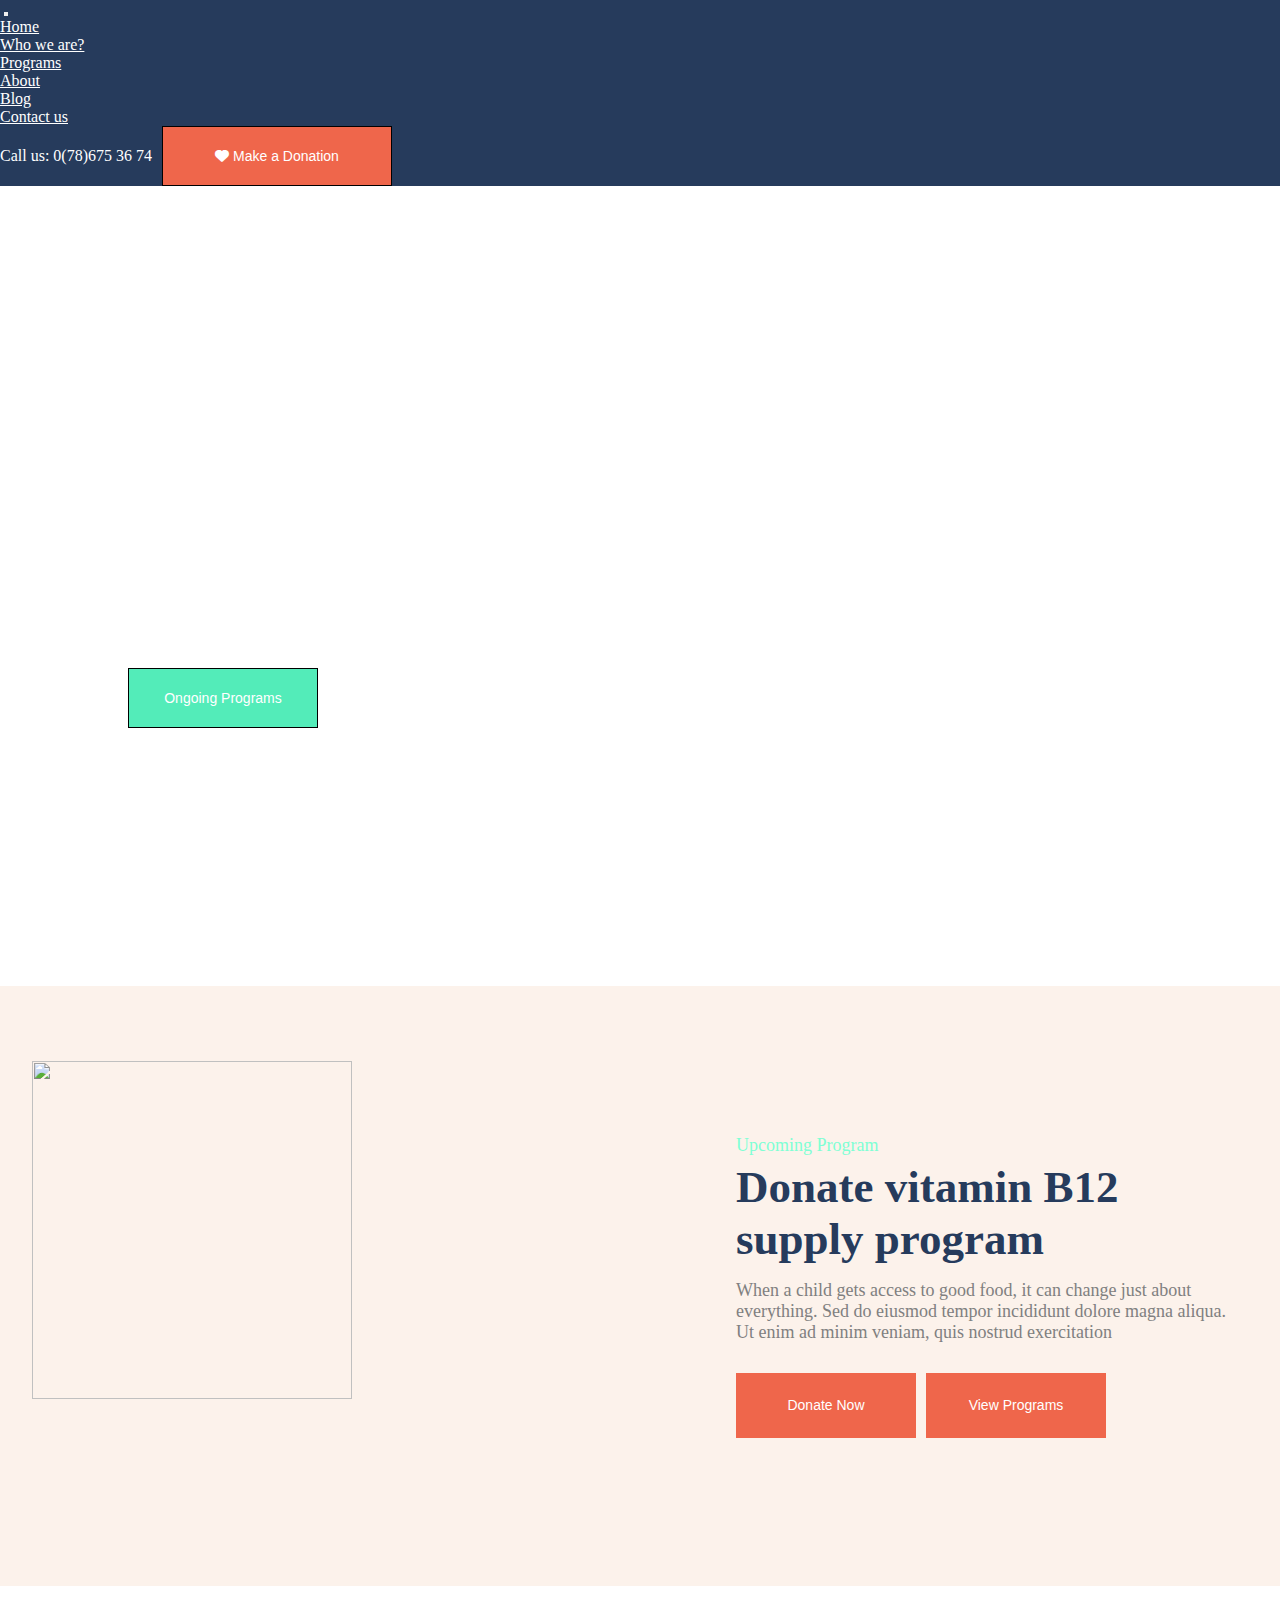
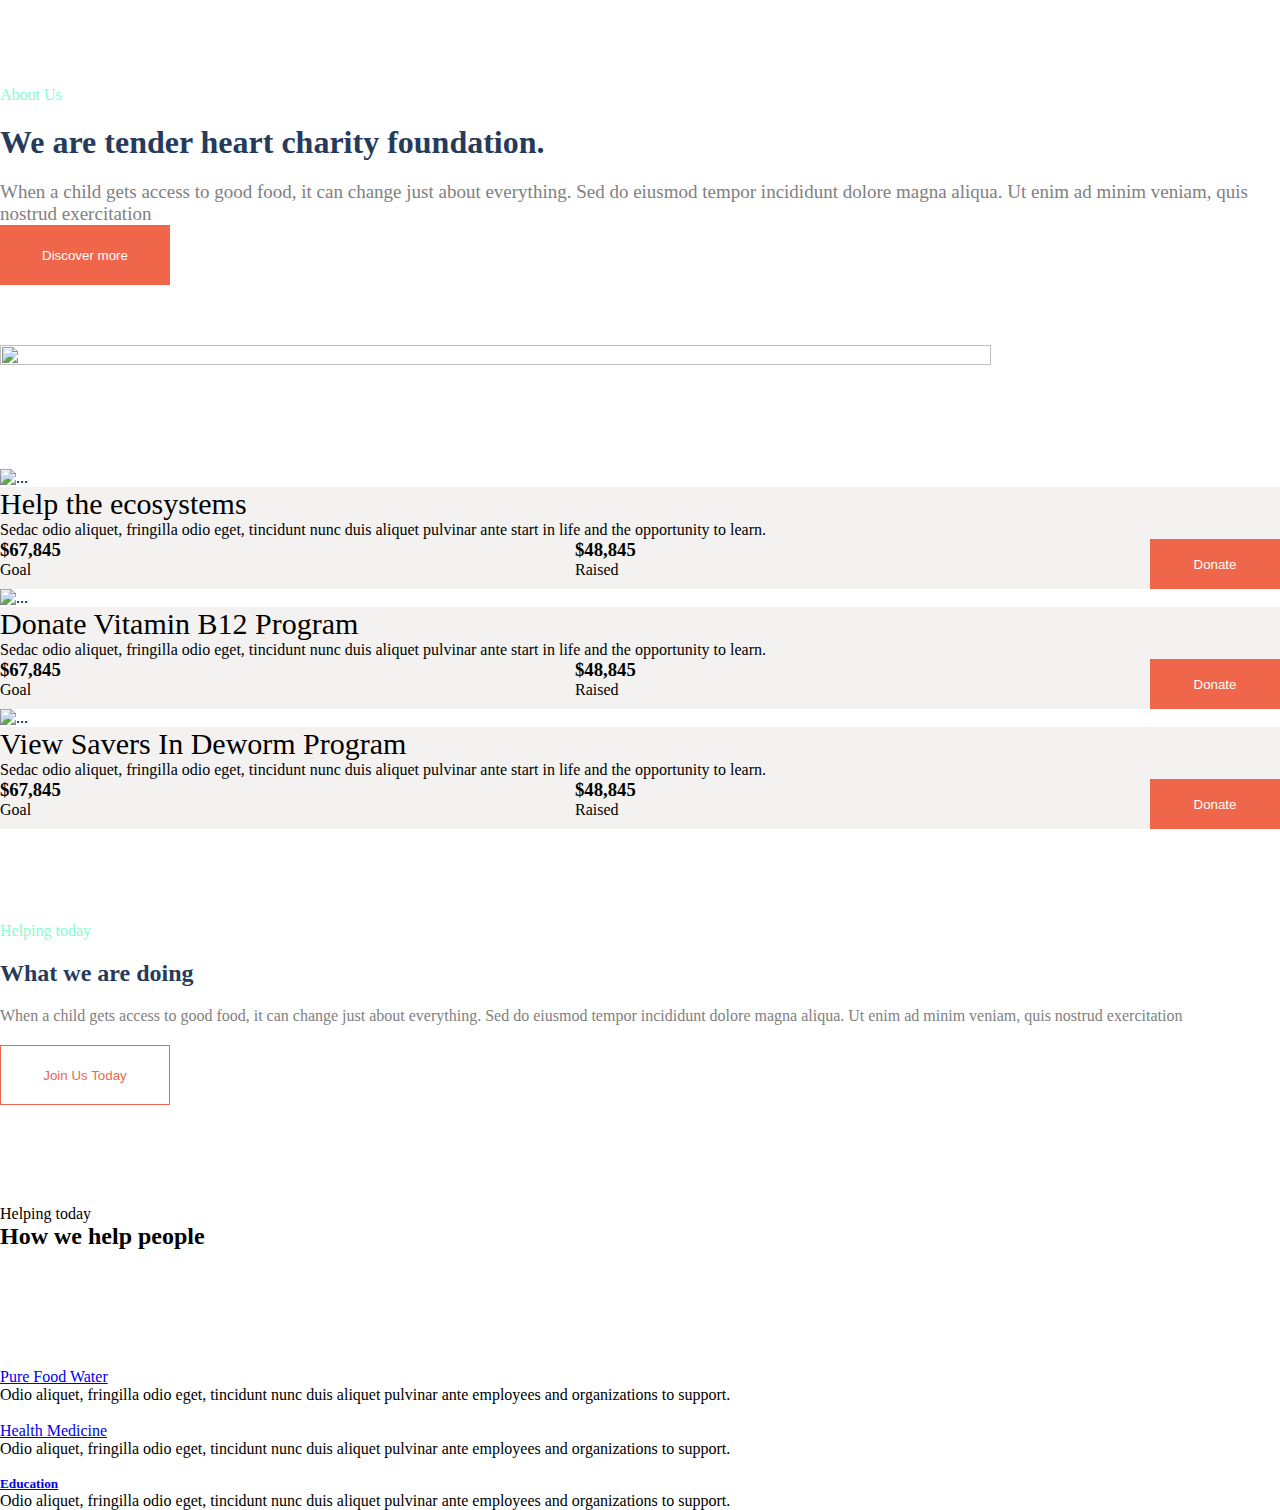
==== mini lahiye1/index.html @ c9a199ae "Add files via upload" ====
<!DOCTYPE html>
<html lang="en">

<head>
  <meta charset="UTF-8">
  <meta name="viewport" content="width=device-width, initial-scale=1.0">
  <link rel="stylesheet" href="style.css">
  <link href="https://cdn.jsdelivr.net/npm/bootstrap@5.3.2/dist/css/bootstrap.min.css" rel="stylesheet"
    integrity="sha384-T3c6CoIi6uLrA9TneNEoa7RxnatzjcDSCmG1MXxSR1GAsXEV/Dwwykc2MPK8M2HN" crossorigin="anonymous">
  <link rel="stylesheet" href="https://cdnjs.cloudflare.com/ajax/libs/font-awesome/6.5.1/css/all.min.css">
  <title>Charity</title>
</head>

<body>
  <script src="https://cdn.jsdelivr.net/npm/bootstrap@5.3.2/dist/js/bootstrap.bundle.min.js"
    integrity="sha384-C6RzsynM9kWDrMNeT87bh95OGNyZPhcTNXj1NW7RuBCsyN/o0jlpcV8Qyq46cDfL"
    crossorigin="anonymous"></script>
  <nav class="navbar navbar-expand-lg bg-body-tertiary">
    <div class="container-fluid">
      <a class="navbar-brand" href="#"><img
          src="https://preview.colorlib.com/theme/charitee/assets/img/logo/logo.png.webp" alt=""></a>
      <button class="navbar-toggler" type="button" data-bs-toggle="collapse" data-bs-target="#navbarText"
        aria-controls="navbarText" aria-expanded="false" aria-label="Toggle navigation">
        <span class="navbar-toggler-icon"></span>
      </button>
      <div class="collapse navbar-collapse" id="navbarText">
        <ul class="navbar-nav me-auto mb-2 mb-lg-0">
          <li class="nav-item">
            <a class="nav-link active" aria-current="page" href="#">Home</a>
          </li>
          <li class="nav-item">
            <a class="nav-link" href="#">Who we are?</a>
          </li>
          <li class="nav-item">
            <a class="nav-link" href="#">Programs</a>
          </li>
          <li class="nav-item">
            <a class="nav-link" href="#">About</a>
          </li>
          <li class="nav-item">
            <a class="nav-link" href="#">Blog</a>
          </li>
          <li class="nav-item">
            <a class="nav-link" href="#">Contact us</a>
          </li>
        </ul>
        <span class="navbar-text">
          Call us: 0(78)675 36 74
          <button class="button">
            <i class="fa-solid fa-heart"></i>
            Make a Donation
          </button>
        </span>
      </div>
    </div>
  </nav>
  <section class="section1"
    style="background-image: url(https://preview.colorlib.com/theme/charitee/assets/img/hero/h1_hero1.jpg.webp);">
    <div class="lorem">
      <h1>Give a helping hand to those who need it!</h1>
      <p>When a child gets access to good food, it can change just about everything.</p>
      <button class="button1">Ongoing Programs</button>
    </div>
  </section>
  <section class="section2" style="background-color: #FCF2EB;">
    <img class="img" src="https://preview.colorlib.com/theme/charitee/assets/img/gallery/about1.jpg.webp" alt="">
    <div class="yazilar">
      <div class="yazi1">
        <p class="up">Upcoming Program</p>
        <h1 class="donate">Donate vitamin B12 supply program</h1>
        <p class="when">When a child gets access to good food, it can change just about everything. Sed do eiusmod
          tempor incididunt dolore magna aliqua. Ut enim ad minim veniam, quis nostrud exercitation</p>
      </div>
      <div class="buttonlar">
        <button class="button2">Donate Now</button>
        <button class="button2">View Programs</button>
      </div>
    </div>
  </section>
  <div class="container">
    <div class="row">
      <div class="col-xxl-5 col-xl-5 col-lg-6 col-md-9 text1">
        <div class="about">
          <div class="yazilar2">
            <span>About Us</span>
            <h1>We are tender heart charity foundation.</h1>
            <p>When a child gets access to good food, it can change just about everything. Sed do eiusmod tempor
              incididunt dolore magna aliqua. Ut enim ad minim veniam, quis nostrud exercitation</p>
          </div>
          <button class="button3">Discover more</button>
        </div>
      </div>
      <div class="offset-xxl-1 col-xxl-6 col-xl-7 col-lg-6 col-md-10 picture">
        <div class="aboutimg">
          <img src="https://preview.colorlib.com/theme/charitee/assets/img/gallery/about2.png.webp" alt="">
        </div>
      </div>
    </div>
  </div>
  <div class="row row-cols-1 row-cols-md-3 g-4">
    <div class="col">
      <div class="card h-100">
        <img src="https://preview.colorlib.com/theme/charitee/assets/img/gallery/class-img1.jpg.webp"
          class="card-img-top" alt="...">
        <div class="card-body">
          <a class="card-title">Help the ecosystems</a>
          <p class="card-text">Sedac odio aliquet, fringilla odio eget, tincidunt nunc duis aliquet pulvinar ante start
            in life and the opportunity to learn.</p>
        </div>
        <div class="card-footer">
          <div class="footer">
            <div class="qiymet">
              <h3>$67,845</h3>
              <p>Goal</p>
            </div>
            <div class="text">
              <h3>$48,845</h3>
              <p>Raised</p>
            </div>
            <button class="button4">Donate</button>
          </div>
        </div>
      </div>
    </div>
    <div class="col">
      <div class="card h-100">
        <img src="https://preview.colorlib.com/theme/charitee/assets/img/gallery/class-img2.jpg.webp"
          class="card-img-top" alt="...">
        <div class="card-body">
          <a class="card-title">Donate Vitamin B12 Program</a>
          <p class="card-text">Sedac odio aliquet, fringilla odio eget, tincidunt nunc duis aliquet pulvinar ante start
            in life and the opportunity to learn.</p>
        </div>
        <div class="card-footer">
          <div class="footer">
            <div class="qiymet">
              <h3>$67,845</h3>
              <p>Goal</p>
            </div>
            <div class="text">
              <h3>$48,845</h3>
              <p>Raised</p>
            </div>
            <button class="button4">Donate</button>
          </div>
        </div>
      </div>
    </div>
    <div class="col">
      <div class="card h-100">
        <img src="https://preview.colorlib.com/theme/charitee/assets/img/gallery/class-img3.jpg.webp"
          class="card-img-top" alt="...">
        <div class="card-body">
          <a class="card-title">View Savers In Deworm Program</a>
          <p class="card-text">Sedac odio aliquet, fringilla odio eget, tincidunt nunc duis aliquet pulvinar ante start
            in life and the opportunity to learn.</p>
        </div>
        <div class="card-footer">
          <div class="footer">
            <div class="qiymet">
              <h3>$67,845</h3>
              <p>Goal</p>
            </div>
            <div class="text">
              <h3>$48,845</h3>
              <p>Raised</p>
            </div>
            <button class="button4">Donate</button>
          </div>
        </div>
      </div>
    </div>
  </div>
  </div>
  <div class="about-area1 section-padding">
    <div class="container">
      <div class="row align-items-center">
        <div class="offset-xl-1 col-xxl-5 col-xl-5 col-lg-6 col-md-6">
          <div class="about-img1 about-img">
            <img src="https://preview.colorlib.com/theme/charitee/assets/img/gallery/about3.jpg.webp" alt="">
          </div>
        </div>
        <div class="offset-xl-1 col-xxl-5 col-xl-5 col-lg-6 col-md-6">
          <div class="about-caption about-caption1">
            <div class="section-tittle m-0">
              <span>Helping today</span>
              <h2>What we are doing</h2>
              <p class="mb-30">When a child gets access to good food, it can change just about everything. Sed do
                eiusmod tempor incididunt dolore magna aliqua. Ut enim ad minim veniam, quis nostrud exercitation</p>
              <button>Join Us Today</button>
            </div>
          </div>
        </div>
      </div>
    </div>
  </div>
  <div class="our-services-area section-img-bg" style="background-image: url(https://preview.colorlib.com/theme/charitee/assets/img/gallery/section-bg1.jpg.webp);">
    <div class="container">
      <div class="row justify-content-center mb-25">
        <div class="col-xl-12">
          <div class="section-tittle section-tittle2">
            <span>Helping today</span>
            <h2>How we help people</h2>
          </div>
        </div>
      </div>
      <div class="row justify-content-between">
        <div class="col-xl-3 col-lg-4 col-md-4 col-sm-6">
          <div class="single-services1 text-center">
            <div class="services-ion">
              <img src="https://preview.colorlib.com/theme/charitee/assets/img/icon/services1.svg" alt="">
            </div>
            <div class="services-cap">
              <p><a href="#">Pure Food Water</a></p>
              <p>Odio aliquet, fringilla odio eget, tincidunt
                nunc duis aliquet pulvinar ante employees and organizations to support.</p>
            </div>
          </div>
        </div>
        <div class="col-xl-3 col-lg-4 col-md-4 col-sm-6">
          <div class="single-services1 text-center">
            <div class="services-ion">
              <img src="https://preview.colorlib.com/theme/charitee/assets/img/icon/services2.svg" alt="">
            </div>
            <div class="services-cap">
              <p><a href="#">Health Medicine</a></p>
              <p>Odio aliquet, fringilla odio eget, tincidunt
                nunc duis aliquet pulvinar ante employees and organizations to support.</p>
            </div>
          </div>
        </div>
        <div class="col-xl-3 col-lg-4 col-md-4 col-sm-6">
          <div class="single-services1 text-center">
            <div class="services-ion">
              <img src="https://preview.colorlib.com/theme/charitee/assets/img/icon/services3.svg" alt="">
            </div>
            <div class="services-cap">
              <h5><a href="#">Education</a></h5>
              <p>Odio aliquet, fringilla odio eget, tincidunt nunc duis aliquet pulvinar ante employees and organizations to support.</p>
            </div>
          </div>
        </div>
      </div>
    </div>
  </div>
</body>

</html>
---- mini lahiye1/style.css ----
* {
  margin: 0px;
  padding: 0px;
}

body .navbar {
  background-color: #263B5C !important;
}
body .navbar .collapse ul li a {
  color: white !important;
}
body .navbar .collapse ul li a:hover {
  color: aquamarine !important;
}
body .navbar .navbar-text {
  color: white !important;
  display: flex;
  align-items: center;
  gap: 10px;
}
body .navbar .navbar-text .button {
  cursor: pointer;
  width: 230px;
  height: 60px;
  background-color: #EF664B;
  color: white;
  font-size: 14px;
  border: 1px solid black;
}
body .navbar .navbar-text .button:hover {
  background-color: transparent !important;
  border: 1px solid white !important;
}
body .section1 {
  width: 100%;
  height: 800px;
  background-position: center;
}
body .section1 .lorem {
  display: flex;
  flex-direction: column;
  height: 100%;
  align-items: center;
  justify-content: center;
  margin-left: 100px;
  gap: 20px;
}
body .section1 .lorem h1 {
  font-size: 50px;
}
body .section1 .lorem p {
  font-size: 30px;
}
body .section1 .lorem h1, body .section1 .lorem p {
  color: white;
}
body .section1 .button1 {
  width: 190px;
  height: 60px;
  background-color: rgb(83, 236, 185);
  color: white;
  font-size: 14px;
  border: 1px solid black;
  align-self: flex-start;
  margin-left: 28px;
}
body .section1 .button1:hover {
  border: 1px solid white;
  background-color: transparent;
  cursor: pointer;
}
body .section2 {
  display: flex;
  width: 100%;
  background-color: #FCF2EB;
  height: 600px;
  justify-content: space-around;
  align-items: center;
}
body .section2 .img {
  width: 50%;
  height: 75%;
}
body .section2 .yazilar {
  height: 100%;
  width: 40%;
  display: flex;
  flex-direction: column;
  justify-content: center;
  align-items: flex-start;
  gap: 30px;
}
body .section2 .yazilar .yazi1 {
  display: flex;
  flex-direction: column;
  justify-content: space-between;
  gap: 15px;
}
body .section2 .yazilar .yazi1 .up {
  color: aquamarine;
  font-size: 18px;
}
body .section2 .yazilar .yazi1 .donate {
  color: #263B5C;
  font-size: 45px;
  margin-top: -10px;
}
body .section2 .yazilar .yazi1 .when {
  color: gray;
  font-size: 18px;
}
body .section2 .yazilar .buttonlar {
  display: flex;
  gap: 10px;
}
body .section2 .yazilar .buttonlar .button2 {
  cursor: pointer;
  width: 180px;
  height: 65px;
  background-color: #EF664B;
  color: white;
  border: none;
  font-size: 14px;
}
body .section2 .yazilar .buttonlar .button2:hover {
  background-color: transparent !important;
  border: 2px solid #EF664B !important;
  color: #EF664B;
}
body .container .row .text1 .about .yazilar2 {
  display: flex;
  flex-direction: column;
  justify-content: space-around;
  gap: 20px;
  margin-top: 100px;
}
body .container .row .text1 .about .yazilar2 span {
  color: aquamarine;
}
body .container .row .text1 .about .yazilar2 h1 {
  color: #263B5C;
}
body .container .row .text1 .about .yazilar2 p {
  font-size: 19px;
  color: gray;
}
body .container .row .text1 .about .button3 {
  width: 170px;
  height: 60px;
  background-color: #EF664B;
  color: white;
  border: none;
}
body .container .row .text1 .about .button3:hover {
  background-color: white;
  color: #EF664B;
  border: 1px solid #EF664B;
}
body .container .row .picture .aboutimg img {
  width: 88%;
  height: 75%;
  margin-top: 60px;
}
body .row {
  margin-top: 100px !important;
}
body .row .col {
  overflow: hidden;
}
body .row .col .card .card-body {
  background-color: #F4F2F1;
}
body .row .col .card .card-body a {
  text-decoration: none;
  font-size: 30px;
  cursor: pointer;
}
body .row .col .card .card-body a:hover {
  color: #EF664B;
}
body .row .col .card .card-footer {
  background-color: #F4F2F1 !important;
  border: none !important;
}
body .row .col .card .card-footer .footer {
  display: flex;
  flex-direction: row;
  justify-content: space-between;
}
body .row .col .card .card-footer .footer .qiymet {
  display: flex;
  flex-direction: column;
}
body .row .col .card .card-footer .footer .text {
  display: flex;
  flex-direction: column;
}
body .row .col .card .card-footer .footer .button4 {
  width: 130px;
  height: 50px;
  background-color: #EF664B;
  color: white;
  border: none;
}
body .row .col .card .card-footer .footer .button4:hover {
  background-color: white;
  color: #EF664B;
  border: 1px solid #EF664B;
}
body .about-area1 .container .row .col-xxl-5 .about-caption .section-tittle {
  margin-top: -25px;
  display: flex;
  justify-content: space-between;
  flex-direction: column;
  gap: 20px;
}
body .about-area1 .container .row .col-xxl-5 .about-caption .section-tittle span {
  color: aquamarine;
}
body .about-area1 .container .row .col-xxl-5 .about-caption .section-tittle h2 {
  color: #263B5C;
}
body .about-area1 .container .row .col-xxl-5 .about-caption .section-tittle p {
  color: gray;
}
body .about-area1 .container .row .col-xxl-5 .about-caption .section-tittle button {
  width: 170px;
  height: 60px;
  color: #EF664B;
  border: 1px solid #EF664B;
  background-color: white;
}
body .about-area1 .container .row .col-xxl-5 .about-caption .section-tittle button:hover {
  border: none;
  color: white;
  background-color: #EF664B;
  transition: 1s;
}

@media only screen and (max-width: 450px) {
  .section1 {
    height: 400px !important;
    width: 100%;
    background-size: cover;
    overflow: hidden;
  }
  .lorem {
    width: 98%;
    gap: 5px;
    margin-left: 5px !important;
  }
  .lorem p {
    font-size: 15px !important;
  }
  .lorem h1 {
    font-size: 30px !important;
  }
  .img {
    width: 98% !important;
    height: 50%;
  }
  .yazilar {
    width: 100% !important;
    justify-content: flex-start;
  }
  .yazi1 {
    width: 98%;
  }
  .up {
    font-size: 10px;
  }
  .donate {
    font-size: 17px !important;
  }
  .when {
    font-size: 15px;
  }
  .buttonlar {
    width: 100%;
    flex-direction: column;
    align-items: flex-start;
    margin-left: 30px;
    justify-content: flex-start;
    margin-top: -30px;
  }
  .button2 {
    height: 50px;
  }
  .section2 {
    display: flex;
    flex-direction: column !important;
    width: 100%;
    height: 730px !important;
  }
}
@media only screen and (max-width: 600px) {
  .section1 {
    height: 450px !important;
    width: 100%;
    background-size: cover;
  }
  .lorem {
    width: 95% !important;
    gap: 10px;
    margin-left: 20px !important;
  }
  .lorem p {
    font-size: 20px !important;
  }
  .lorem h1 {
    font-size: 30px !important;
  }
  .section2 {
    width: 100%;
    align-items: center;
    justify-content: center;
    overflow: hidden;
  }
  .img {
    width: 90% !important;
    height: 90% !important;
    margin-top: 80px !important;
    margin-left: 10px !important;
  }
  .yazilar {
    width: 100% !important;
    height: 49%;
    justify-content: flex-start;
    align-items: flex-start;
  }
  .up {
    font-size: 13px;
  }
  .donate {
    font-size: 20px;
  }
  .when {
    font-size: 17px;
  }
}
@media only screen and (max-width: 777px) {
  .section1 {
    height: 600px;
    width: 100%;
    background-size: cover;
    overflow: hidden;
  }
  .lorem {
    width: 75%;
    gap: 10px;
    margin-left: 15px !important;
  }
  .lorem p {
    font-size: 25px;
    overflow: hidden;
  }
  .lorem h1 {
    font-size: 37px;
    overflow: hidden;
  }
  .section2 {
    height: 990px !important;
    width: 100%;
    flex-direction: column;
  }
  .img {
    width: 80% !important;
    height: 50%;
    margin-top: 200px;
    margin-left: 25px !important;
  }
  .yazilar {
    width: 80% !important;
  }
}
@media only screen and (max-width: 991px) {
  .section1 {
    width: 100%;
    overflow: hidden;
    background-size: cover;
  }
  .lorem {
    width: 65%;
  }
  .lorem p {
    font-size: 30px;
  }
  .lorem h1 {
    font-size: 40px;
  }
  .section2 {
    display: flex;
    flex-direction: column;
    width: 100%;
    height: 800px;
    overflow: hidden;
  }
  .img {
    margin-top: 70px;
    margin-left: -130px;
    width: 60%;
  }
  .yazilar {
    justify-content: flex-start;
    width: 60% !important;
  }
  .button2 {
    width: 110px !important;
  }
}
@media only screen and (min-width: 992px) {
  .section1 {
    width: 100%;
    height: 800px;
  }
  .lorem {
    width: 50%;
    height: 100%;
  }
  .lorem h1 {
    font-size: 45px;
    overflow: hidden;
  }
  .lorem p {
    font-size: 27px;
    overflow: hidden;
  }
}/*# sourceMappingURL=style.css.map */
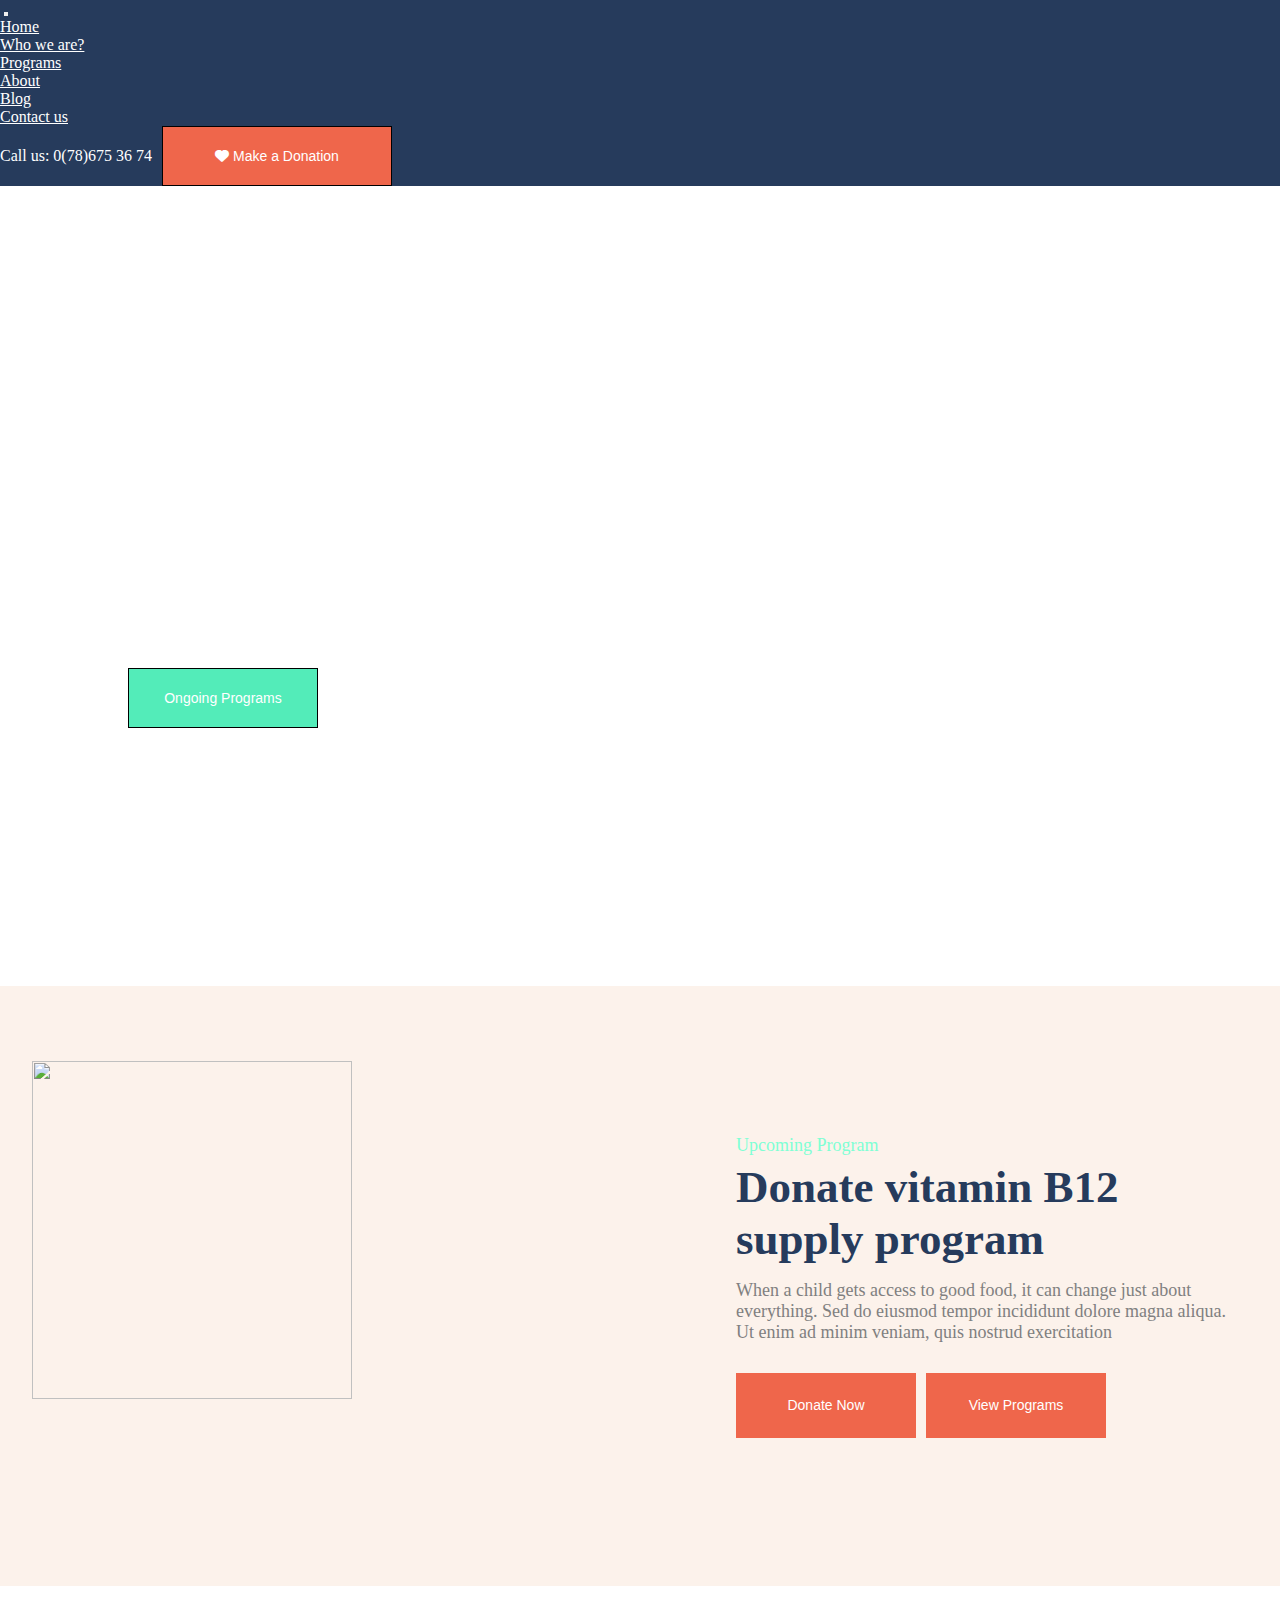
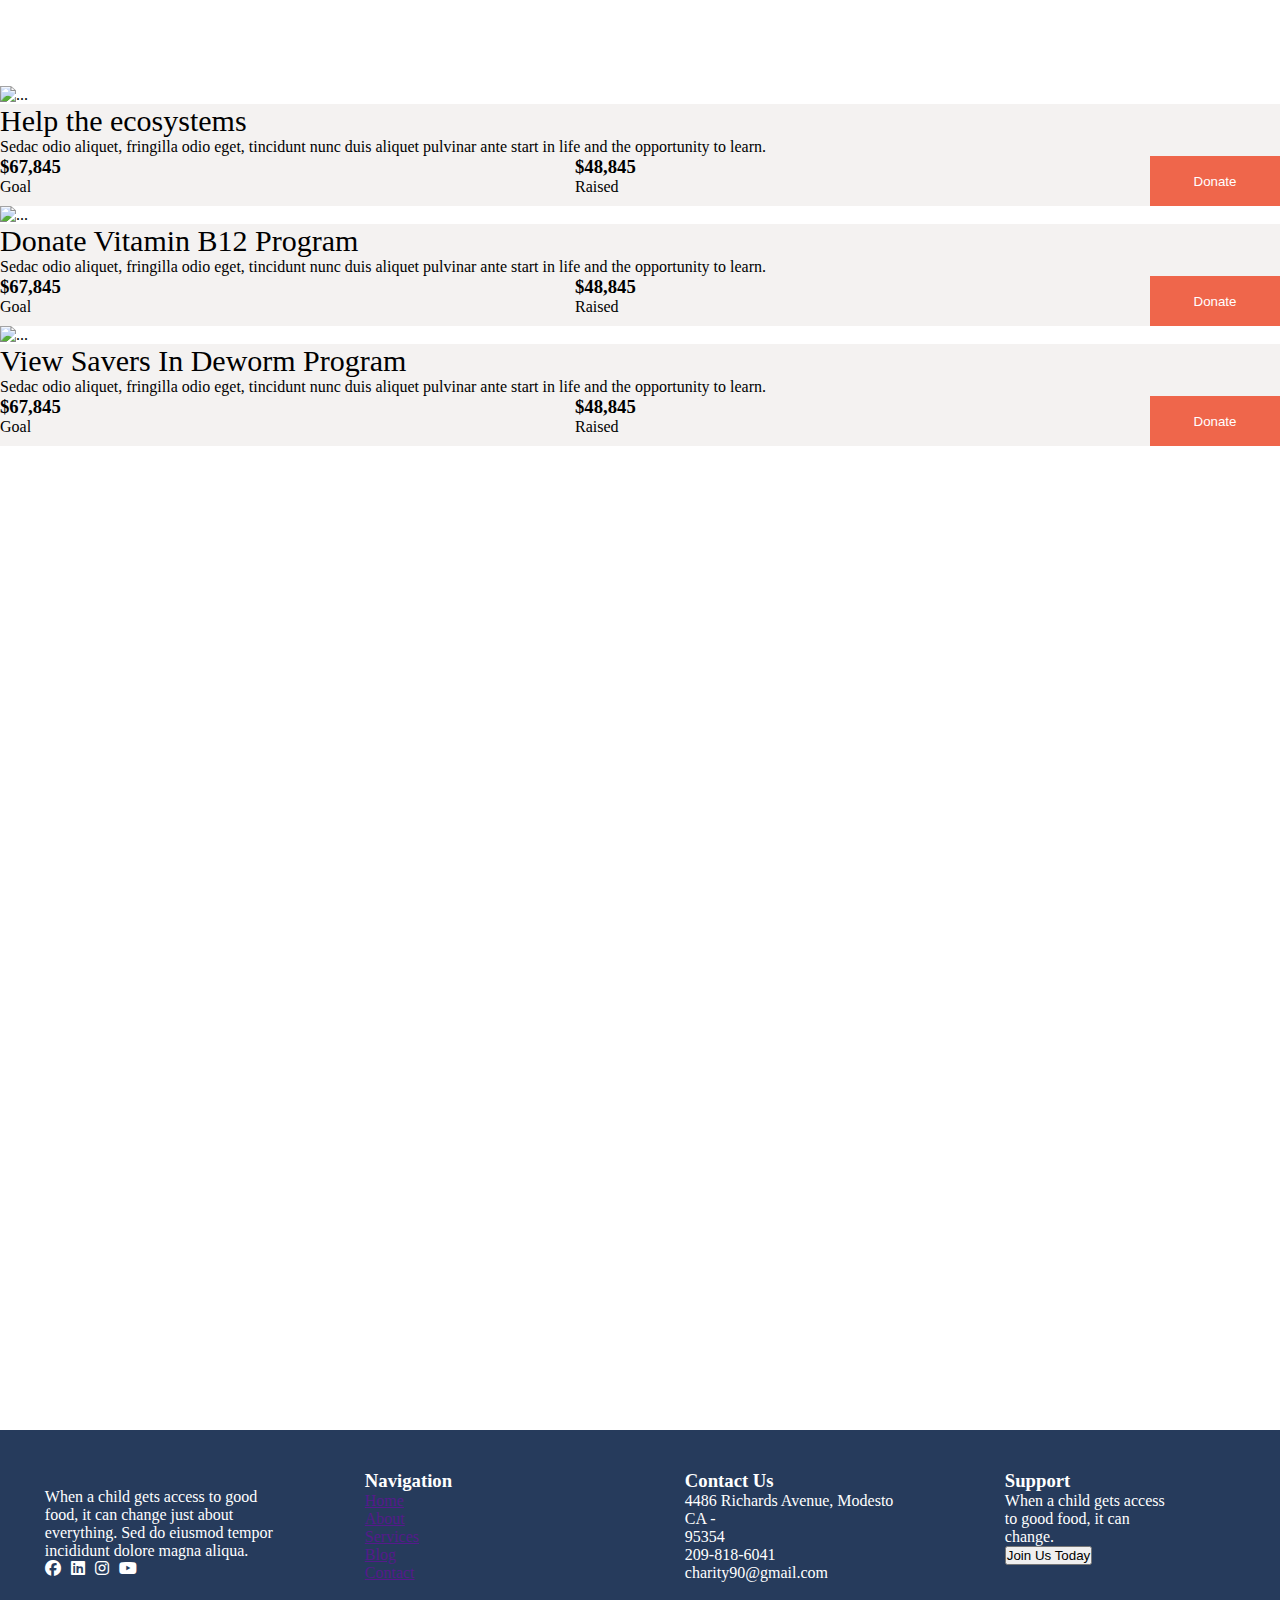
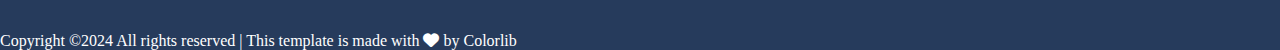
==== commit 35a1036a: "Add files via upload" ====
--- a/mini lahiye1/index.html
+++ b/mini lahiye1/index.html
@@ -77,7 +77,7 @@
       </div>
     </div>
   </section>
-  <div class="container">
+  <!-- <div class="container">
     <div class="row">
       <div class="col-xxl-5 col-xl-5 col-lg-6 col-md-9 text1">
         <div class="about">
@@ -96,7 +96,7 @@
         </div>
       </div>
     </div>
-  </div>
+  </div> -->
   <div class="row row-cols-1 row-cols-md-3 g-4">
     <div class="col">
       <div class="card h-100">
@@ -146,7 +146,7 @@
         </div>
       </div>
     </div>
-    <div class="col">
+   <div class="col">
       <div class="card h-100">
         <img src="https://preview.colorlib.com/theme/charitee/assets/img/gallery/class-img3.jpg.webp"
           class="card-img-top" alt="...">
@@ -172,7 +172,7 @@
     </div>
   </div>
   </div>
-  <div class="about-area1 section-padding">
+ <!--   <div class="about-area1 section-padding">
     <div class="container">
       <div class="row align-items-center">
         <div class="offset-xl-1 col-xxl-5 col-xl-5 col-lg-6 col-md-6">
@@ -193,56 +193,66 @@
         </div>
       </div>
     </div>
-  </div>
-  <div class="our-services-area section-img-bg" style="background-image: url(https://preview.colorlib.com/theme/charitee/assets/img/gallery/section-bg1.jpg.webp);">
-    <div class="container">
-      <div class="row justify-content-center mb-25">
-        <div class="col-xl-12">
-          <div class="section-tittle section-tittle2">
-            <span>Helping today</span>
-            <h2>How we help people</h2>
-          </div>
-        </div>
-      </div>
-      <div class="row justify-content-between">
-        <div class="col-xl-3 col-lg-4 col-md-4 col-sm-6">
-          <div class="single-services1 text-center">
-            <div class="services-ion">
-              <img src="https://preview.colorlib.com/theme/charitee/assets/img/icon/services1.svg" alt="">
-            </div>
-            <div class="services-cap">
-              <p><a href="#">Pure Food Water</a></p>
-              <p>Odio aliquet, fringilla odio eget, tincidunt
-                nunc duis aliquet pulvinar ante employees and organizations to support.</p>
-            </div>
-          </div>
-        </div>
-        <div class="col-xl-3 col-lg-4 col-md-4 col-sm-6">
-          <div class="single-services1 text-center">
-            <div class="services-ion">
-              <img src="https://preview.colorlib.com/theme/charitee/assets/img/icon/services2.svg" alt="">
-            </div>
-            <div class="services-cap">
-              <p><a href="#">Health Medicine</a></p>
-              <p>Odio aliquet, fringilla odio eget, tincidunt
-                nunc duis aliquet pulvinar ante employees and organizations to support.</p>
-            </div>
-          </div>
-        </div>
-        <div class="col-xl-3 col-lg-4 col-md-4 col-sm-6">
-          <div class="single-services1 text-center">
-            <div class="services-ion">
-              <img src="https://preview.colorlib.com/theme/charitee/assets/img/icon/services3.svg" alt="">
-            </div>
-            <div class="services-cap">
-              <h5><a href="#">Education</a></h5>
-              <p>Odio aliquet, fringilla odio eget, tincidunt nunc duis aliquet pulvinar ante employees and organizations to support.</p>
-            </div>
-          </div>
-        </div>
-      </div>
-    </div>
-  </div>
+  </div> -->
+ <div class="howhelptoday" style="background-image:url(https://preview.colorlib.com/theme/charitee/assets/img/gallery/section-bg1.jpg.webp)";>
+  <div class="tittle">
+    <span>Helping Today</span>
+    <h1>How we help people</h1>
+  </div>
+  <div class="helping">
+    <div class="part">
+     <img src="https://preview.colorlib.com/theme/charitee/assets/img/icon/services1.svg" alt="">
+     <h2>Pure Food & Water</h2>
+     <p>Odio aliquet, fringilla odio eget, tincidunt nunc duis aliquet pulvinar ante employees and organizations to support.</p>
+    </div>
+    <div class="part">
+      <img src="https://preview.colorlib.com/theme/charitee/assets/img/icon/services2.svg" alt="">
+      <h2>Health & Medicine</h2>
+      <p>Odio aliquet, fringilla odio eget, tincidunt nunc duis aliquet pulvinar ante employees and organizations to support.</p>
+    </div>
+    <div class="part part3">
+      <img src="https://preview.colorlib.com/theme/charitee/assets/img/icon/services3.svg" alt="">
+      <h2>Education</h2>
+      <p>Odio aliquet, fringilla odio eget, tincidunt nunc duis aliquet pulvinar ante employees and organizations to support.</p>
+    </div>
+  </div>
+ </div>
+ <section class="map">
+  <iframe src="https://www.google.com/maps/embed?pb=!1m18!1m12!1m3!1d3038.189252999577!2d49.87186107587695!3d40.404658056374316!2m3!1f0!2f0!3f0!3m2!1i1024!2i768!4f13.1!3m3!1m2!1s0x40307d4c3e53016d%3A0x9f70a81900a2e631!2sMetro%20Park!5e0!3m2!1sen!2saz!4v1706690332845!5m2!1sen!2saz" width="100%" height="450" style="border:0;" allowfullscreen="" loading="lazy" referrerpolicy="no-referrer-when-downgrade"></iframe>
+ </section>
+<footer>
+  <div class="foot1">
+    <div class="foot1parts">
+      <img src="https://preview.colorlib.com/theme/charitee/assets/img/logo/logo2_footer.png.webp" alt="">
+      <p>When a child gets access to good food, it can change just about everything. Sed do eiusmod tempor incididunt dolore magna aliqua.</p>
+      <div class="socialicons">
+        <i class="fa-brands fa-facebook"></i>
+        <i class="fa-brands fa-linkedin"></i>
+        <i class="fa-brands fa-instagram"></i>
+        <i class="fa-brands fa-youtube"></i>
+      </div>
+    </div>
+    <div class="foot1parts navigation">
+      <h3>Navigation</h3>
+      <div><a href="">Home</a></div>
+      <div><a href="">About</a></div>
+      <div><a href="">Services</a></div>
+      <div><a href="">Blog</a></div>
+      <div><a href="">Contact</a></div>
+    </div>
+    <div class="foot1parts">
+      <h3>Contact Us</h3>
+      <p>4486 Richards Avenue, Modesto CA - <br> 95354</p>
+      <p>209-818-6041</p>
+      <p>charity90@gmail.com</p>
+    </div>
+    <div class="foot1parts">
+      <h3>Support</h3>
+      <p>When a child gets access <br> to good food, it can <br> change.</p>
+      <button>Join Us Today</button>
+    </div>
+  </div>
+  <div class="foot2">Copyright ©2024 All rights reserved | This template is made with <i class="fa-solid fa-heart"></i> by Colorlib</div>
+</footer>
 </body>
-
 </html>--- a/mini lahiye1/style.css
+++ b/mini lahiye1/style.css
@@ -155,11 +155,6 @@
   background-color: white;
   color: #EF664B;
   border: 1px solid #EF664B;
-}
-body .container .row .picture .aboutimg img {
-  width: 88%;
-  height: 75%;
-  margin-top: 60px;
 }
 body .row {
   margin-top: 100px !important;
@@ -236,7 +231,63 @@
   background-color: #EF664B;
   transition: 1s;
 }
-
+body .howhelptoday {
+  margin-top: 30px;
+  height: 500px;
+  width: 100%;
+  display: flex;
+  flex-direction: column;
+}
+body .howhelptoday .tittle {
+  width: 100%;
+  height: 200px;
+  display: flex;
+  flex-direction: column;
+  align-items: center;
+  justify-content: center;
+  color: white;
+}
+body .howhelptoday .helping {
+  display: flex;
+  flex-direction: row;
+  justify-content: space-around;
+  align-items: center;
+}
+body .howhelptoday .helping .part {
+  width: 20%;
+  display: flex;
+  flex-direction: column;
+  align-items: center;
+  justify-content: center;
+  color: white;
+}
+body .row {
+  width: 100%;
+}
+body footer {
+  background-color: #263B5C;
+  color: white;
+}
+body footer .foot1 {
+  display: flex;
+  flex-direction: row;
+  width: 100%;
+  justify-content: space-around;
+  margin-bottom: 50px;
+}
+body footer .foot1 .navigation {
+  display: flex;
+  flex-direction: column;
+}
+body footer .foot1 .foot1parts {
+  width: 18%;
+  margin-top: 40px;
+}
+body footer .foot1 .foot1parts .socialicons {
+  display: flex;
+  flex-direction: row;
+  gap: 10px;
+}
 @media only screen and (max-width: 450px) {
   .section1 {
     height: 400px !important;
@@ -292,6 +343,33 @@
     width: 100%;
     height: 730px !important;
   }
+  .about-img1 {
+    width: 100% !important;
+  }
+  .howhelptoday {
+    width: 100%;
+    height: -webkit-max-content !important;
+    height: -moz-max-content !important;
+    height: max-content !important;
+  }
+  .helping {
+    display: flex;
+    width: 100% !important;
+    flex-direction: column !important;
+  }
+  .part {
+    width: 80% !important;
+    font-size: 10px;
+  }
+  .part h2 {
+    font-size: 15px;
+  }
+  .tittle {
+    font-size: 10px;
+  }
+  .tittle h1 {
+    font-size: 15px;
+  }
 }
 @media only screen and (max-width: 600px) {
   .section1 {
@@ -337,6 +415,30 @@
   .when {
     font-size: 17px;
   }
+  .howhelptoday {
+    width: 100%;
+    height: -webkit-max-content !important;
+    height: -moz-max-content !important;
+    height: max-content !important;
+  }
+  .helping {
+    display: flex;
+    width: 100% !important;
+    flex-direction: column !important;
+  }
+  .part {
+    width: 70% !important;
+    font-size: 10px;
+  }
+  .part h2 {
+    font-size: 18px;
+  }
+  .tittle {
+    font-size: 13px;
+  }
+  .tittle h1 {
+    font-size: 15px;
+  }
 }
 @media only screen and (max-width: 777px) {
   .section1 {
@@ -372,6 +474,31 @@
   .yazilar {
     width: 80% !important;
   }
+  .howhelptoday {
+    width: 100%;
+    height: -webkit-max-content !important;
+    height: -moz-max-content !important;
+    height: max-content !important;
+  }
+  .helping {
+    display: flex;
+    width: 100% !important;
+    flex-wrap: wrap !important;
+    justify-content: space-between;
+  }
+  .part {
+    width: 40% !important;
+    font-size: 13px;
+  }
+  .part h2 {
+    font-size: 18px;
+  }
+  .tittle {
+    font-size: 13px;
+  }
+  .tittle h1 {
+    font-size: 18px;
+  }
 }
 @media only screen and (max-width: 991px) {
   .section1 {
@@ -407,6 +534,29 @@
   .button2 {
     width: 110px !important;
   }
+  .howhelptoday {
+    width: 100%;
+    height: -webkit-max-content !important;
+    height: -moz-max-content !important;
+    height: max-content !important;
+  }
+  .helping {
+    display: flex;
+    width: 100% !important;
+  }
+  .part {
+    width: 30%;
+    font-size: 13px;
+  }
+  .part h2 {
+    font-size: 18px;
+  }
+  .tittle {
+    font-size: 13px;
+  }
+  .tittle h1 {
+    font-size: 18px;
+  }
 }
 @media only screen and (min-width: 992px) {
   .section1 {
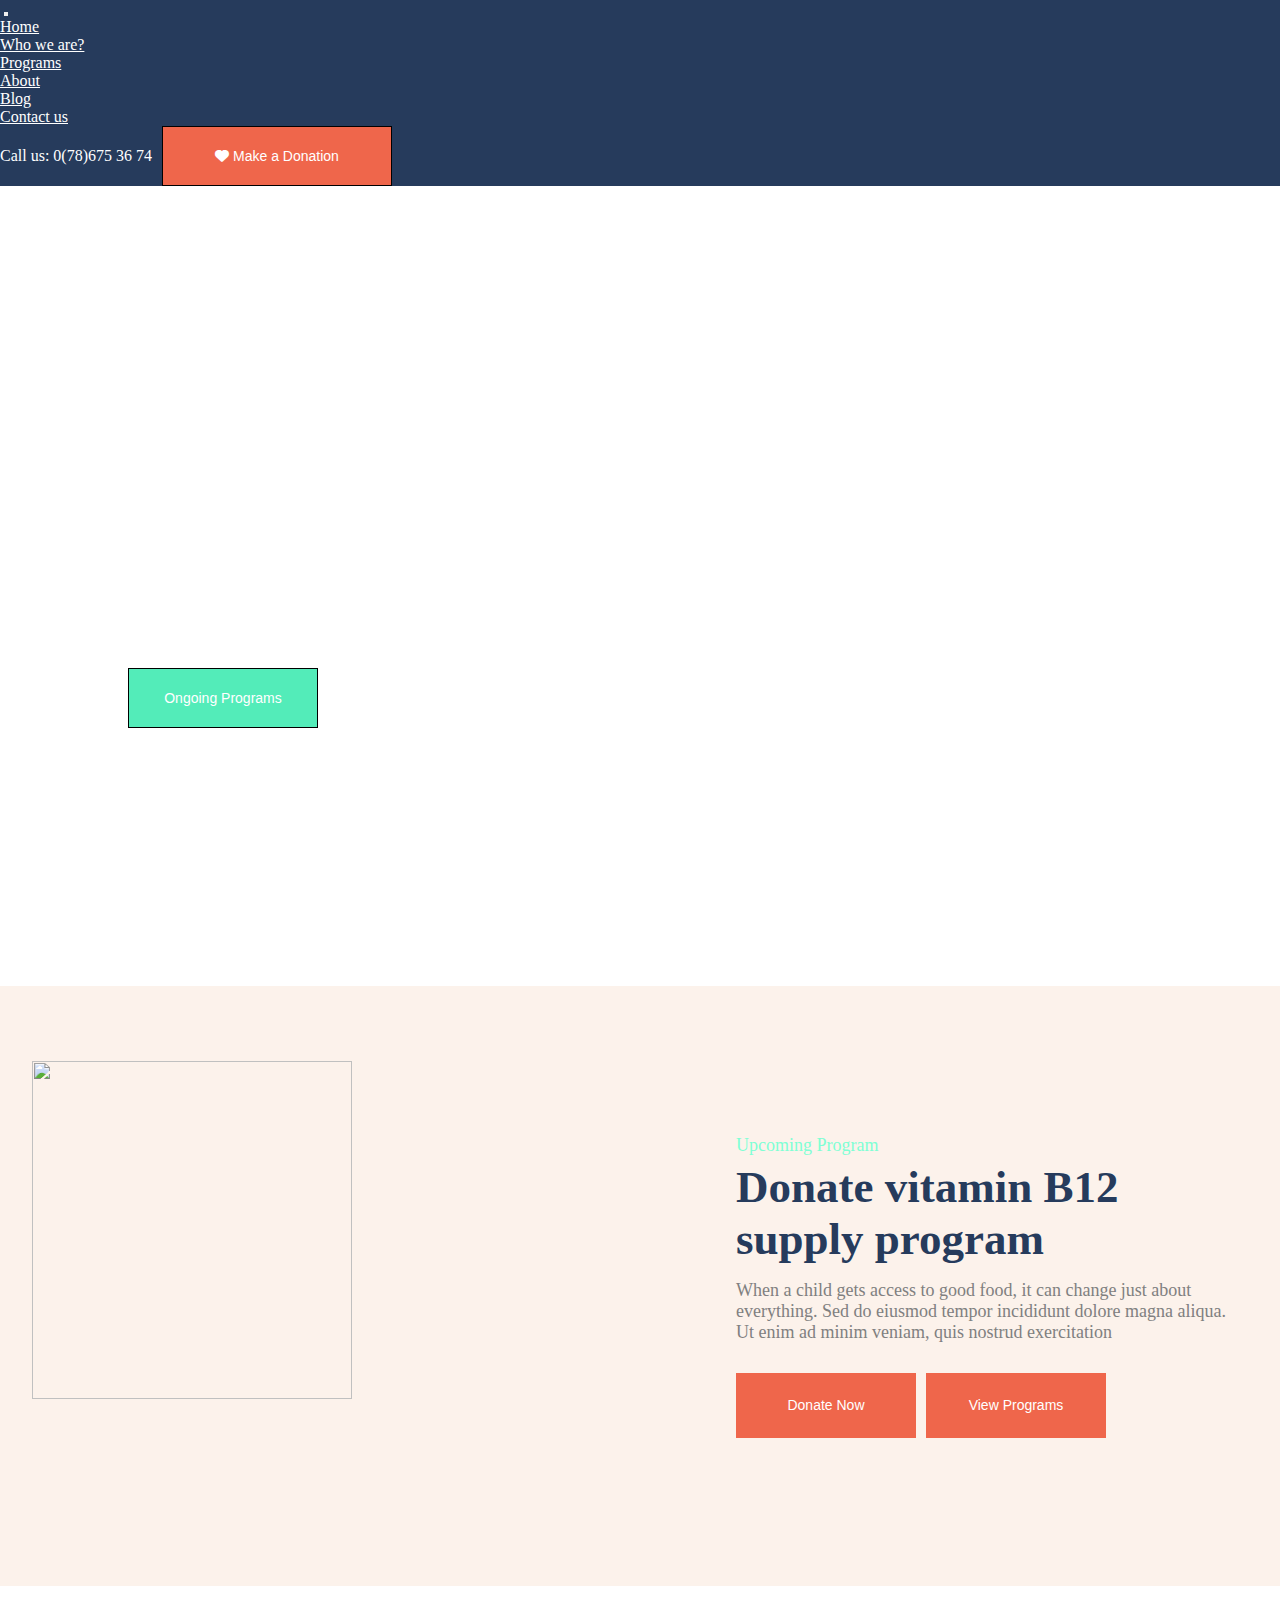
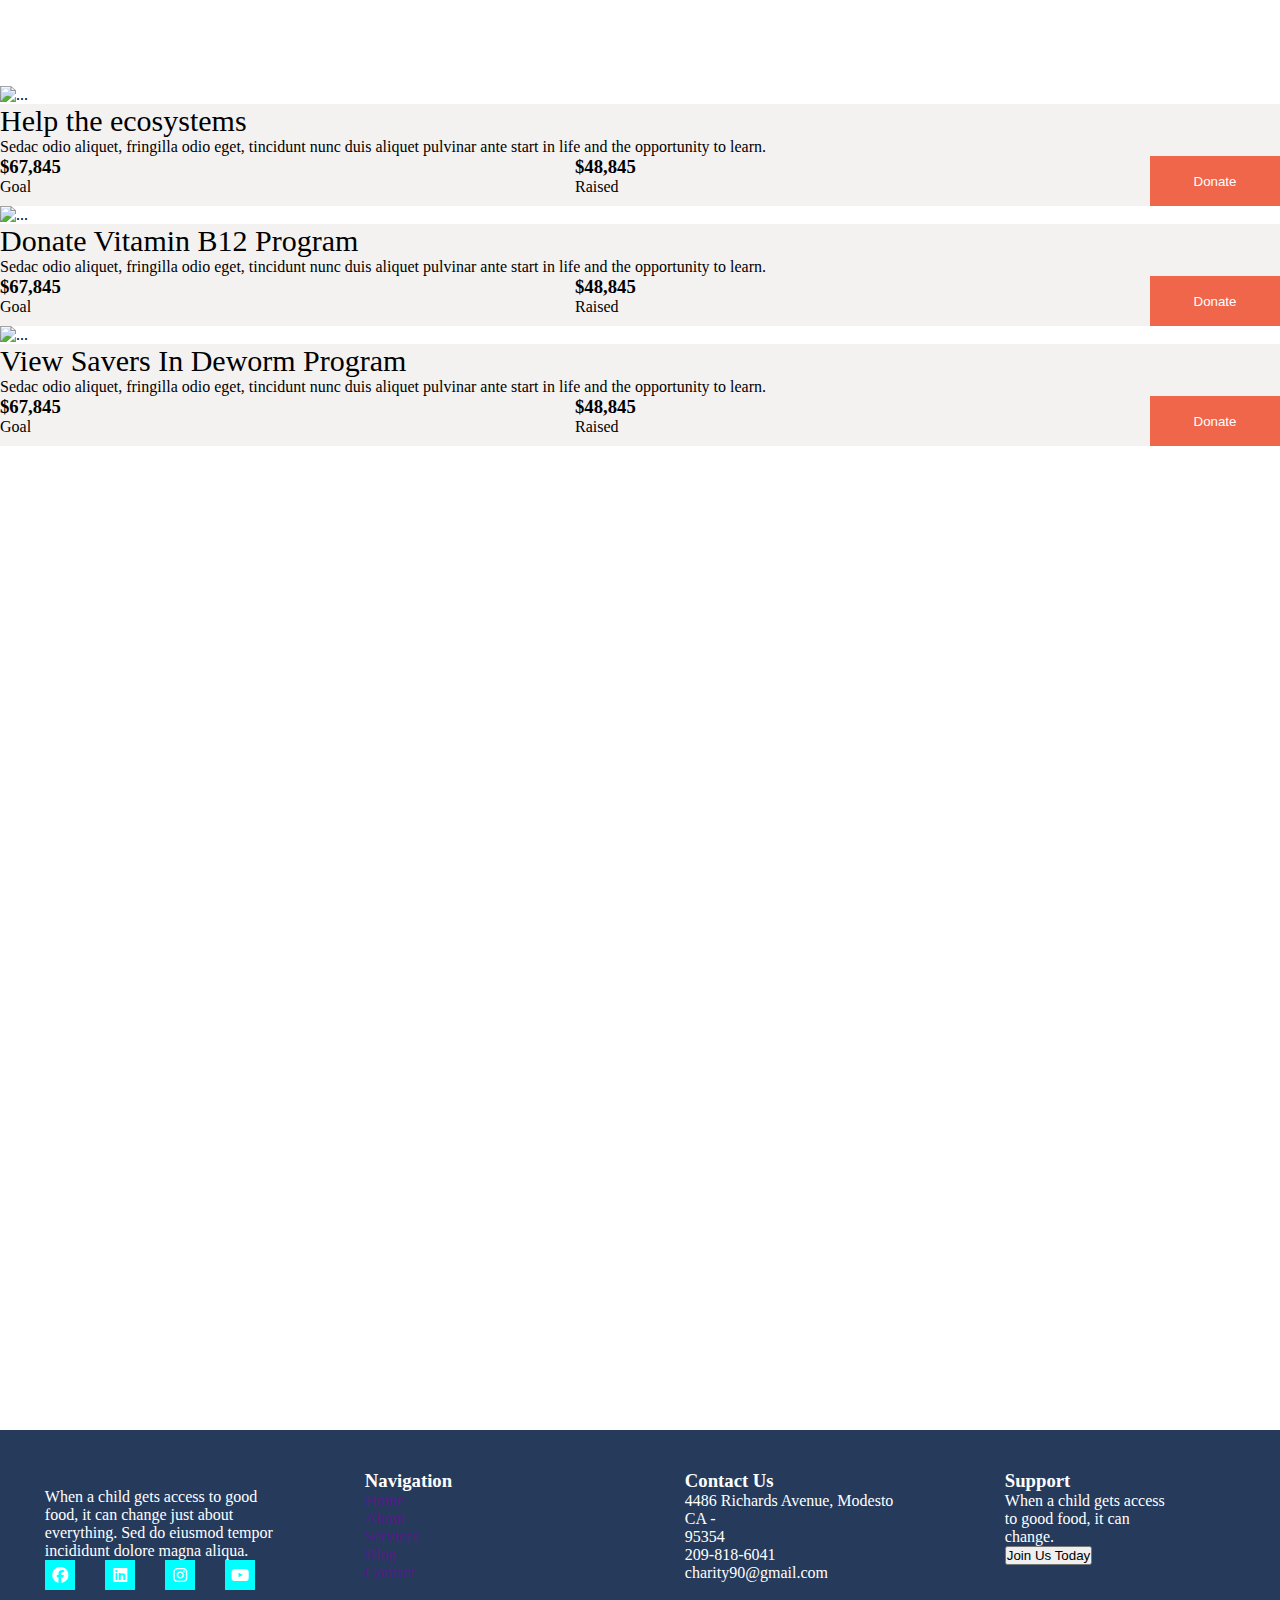
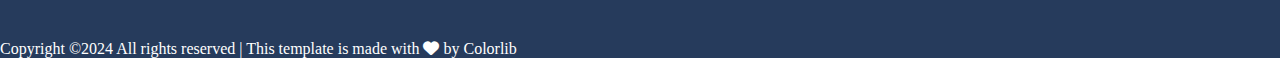
==== commit 6a0524d9: "Add files via upload" ====
--- a/mini lahiye1/index.html
+++ b/mini lahiye1/index.html
@@ -226,19 +226,19 @@
       <img src="https://preview.colorlib.com/theme/charitee/assets/img/logo/logo2_footer.png.webp" alt="">
       <p>When a child gets access to good food, it can change just about everything. Sed do eiusmod tempor incididunt dolore magna aliqua.</p>
       <div class="socialicons">
-        <i class="fa-brands fa-facebook"></i>
-        <i class="fa-brands fa-linkedin"></i>
-        <i class="fa-brands fa-instagram"></i>
-        <i class="fa-brands fa-youtube"></i>
+        <div><i class="fa-brands fa-facebook"></i></div>
+        <div><i class="fa-brands fa-linkedin"></i></div>
+        <div><i class="fa-brands fa-instagram"></i></div>
+        <div><i class="fa-brands fa-youtube"></i></div>
       </div>
     </div>
     <div class="foot1parts navigation">
       <h3>Navigation</h3>
-      <div><a href="">Home</a></div>
-      <div><a href="">About</a></div>
-      <div><a href="">Services</a></div>
-      <div><a href="">Blog</a></div>
-      <div><a href="">Contact</a></div>
+      <a href="">Home</a>
+      <a href="">About</a>
+      <a href="">Services</a>
+      <a href="">Blog</a>
+      <a href="">Contact</a>
     </div>
     <div class="foot1parts">
       <h3>Contact Us</h3>
--- a/mini lahiye1/style.css
+++ b/mini lahiye1/style.css
@@ -286,8 +286,18 @@
 body footer .foot1 .foot1parts .socialicons {
   display: flex;
   flex-direction: row;
-  gap: 10px;
-}
+  gap: 30px;
+}
+body footer .foot1 .foot1parts .socialicons div {
+  background-color: aqua;
+  z-index: 5;
+  width: 30px;
+  height: 30px;
+  display: flex;
+  justify-content: center;
+  align-items: center;
+}
+
 @media only screen and (max-width: 450px) {
   .section1 {
     height: 400px !important;
